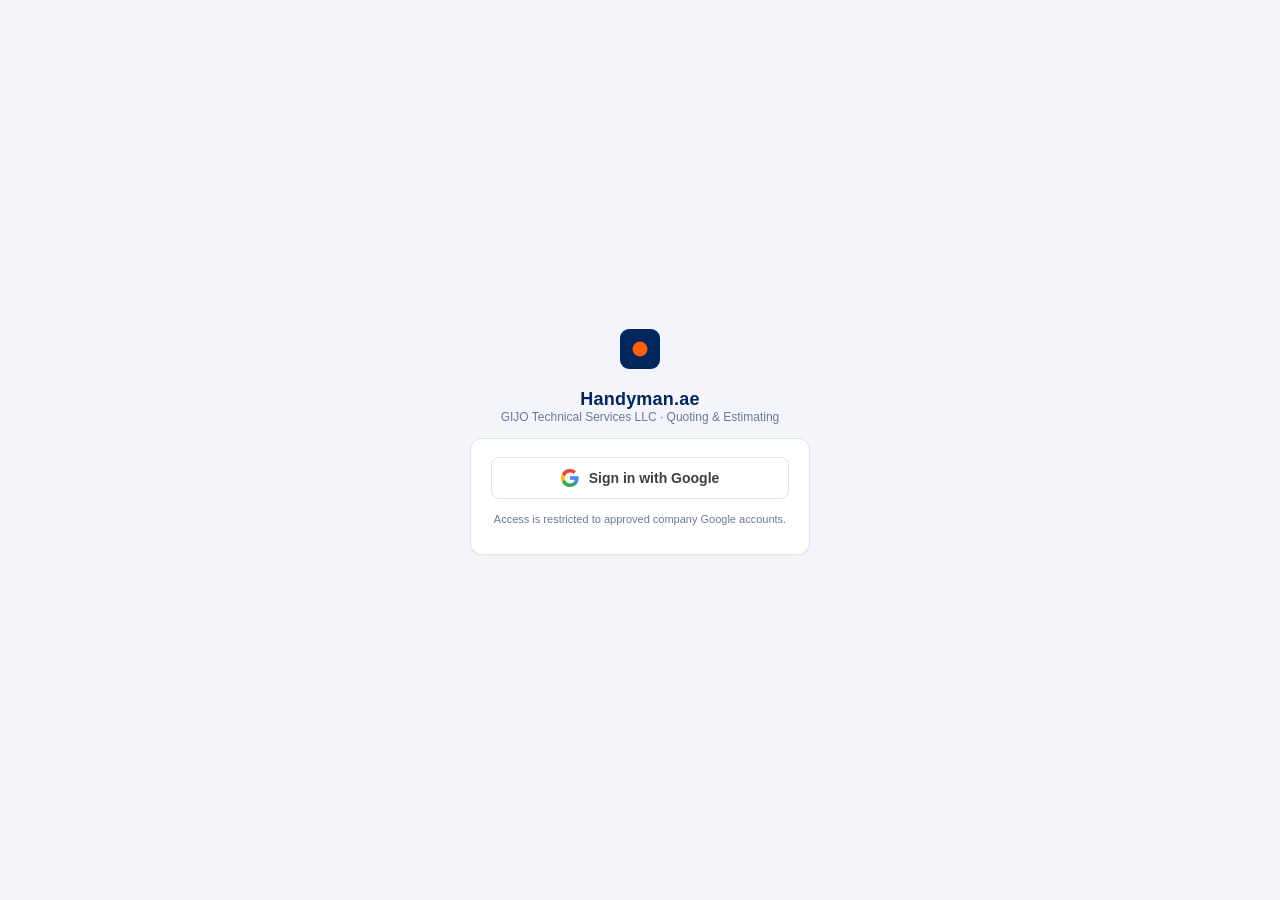
==== public/login.html @ 129e3231 "Add files via upload" ====
<!doctype html>
<html lang="en">
<head>
<meta charset="utf-8">
<meta name="viewport" content="width=device-width, initial-scale=1">
<title>Handyman.ae — Sign In</title>
<link rel="icon" href="data:image/svg+xml,%3Csvg xmlns='http://www.w3.org/2000/svg' viewBox='0 0 32 32'%3E%3Crect width='32' height='32' rx='7' fill='%2302265E'/%3E%3Ccircle cx='16' cy='16' r='5' fill='%23FA6006'/%3E%3C/svg%3E">
<link rel="stylesheet" href="styles.css">
<style>
  body{display:flex;align-items:center;justify-content:center;min-height:100vh;}
  .login-wrap{max-width:380px;width:100%;padding:20px;}
  .google-btn{display:flex;align-items:center;justify-content:center;gap:10px;width:100%;background:#fff;color:#3c4043;border:1px solid #DCE3ED;border-radius:8px;padding:11px 16px;font-size:14px;font-weight:600;cursor:pointer;font-family:inherit;}
  .google-btn:hover{background:#F8F9FA;box-shadow:0 1px 3px rgba(0,0,0,.12);}
  .login-error{color:var(--red);font-size:12.5px;margin-top:14px;display:none;line-height:1.4;text-align:center;}
</style>
</head>
<body>
<div class="login-wrap">
  <div class="brandbar" style="justify-content:center;text-align:center;flex-direction:column;">
    <div class="logo" style="margin-bottom:8px;"></div>
    <div class="brandtext">
      <h1>Handyman.ae</h1>
      <p>GIJO Technical Services LLC · Quoting &amp; Estimating</p>
    </div>
  </div>

  <div class="card">
    <button type="button" class="google-btn" id="googleSignIn">
      <svg width="18" height="18" viewBox="0 0 18 18"><path fill="#4285F4" d="M17.64 9.2c0-.64-.06-1.25-.16-1.84H9v3.48h4.84a4.14 4.14 0 0 1-1.8 2.71v2.26h2.91C16.63 14.2 17.64 11.9 17.64 9.2z"/><path fill="#34A853" d="M9 18c2.43 0 4.47-.8 5.96-2.18l-2.91-2.26c-.81.54-1.85.87-3.05.87-2.35 0-4.34-1.58-5.05-3.71H.96v2.33A9 9 0 0 0 9 18z"/><path fill="#FBBC05" d="M3.95 10.71a5.4 5.4 0 0 1 0-3.42V4.96H.96a9 9 0 0 0 0 8.08l2.99-2.33z"/><path fill="#EA4335" d="M9 3.58c1.32 0 2.5.45 3.44 1.35l2.58-2.58A8.59 8.59 0 0 0 9 0 9 9 0 0 0 .96 4.96l2.99 2.33C4.66 5.16 6.65 3.58 9 3.58z"/></svg>
      Sign in with Google
    </button>
    <p class="login-error" id="authError"></p>
    <p class="hint" style="margin-top:14px;text-align:center;">Access is restricted to approved company Google accounts.</p>
  </div>
</div>

<script src="login.js"></script>
</body>
</html>
---- public/styles.css ----
:root{
  --navy:#02265E; --orange:#FA6006; --red:#C1271B; --green:#0F8A4F;
  --ink:#0B1524; --muted:#6B7A93; --line:#DCE3ED; --soft:#E7ECF3;
  --blue:#1E5FA8; --card:#FFFFFF; --page:#F3F5FA;
}
*{box-sizing:border-box}
body{margin:0;font-family:-apple-system,Segoe UI,Roboto,Helvetica,Arial,sans-serif;background:var(--page);color:var(--ink);}
.wrap{max-width:1020px;margin:0 auto;padding:24px 20px 80px;}
.brandbar{display:flex;align-items:center;gap:12px;margin-bottom:14px;}
.logo{width:40px;height:40px;border-radius:9px;background:var(--navy);position:relative;flex:0 0 auto;}
.logo:after{content:"";position:absolute;left:50%;top:50%;width:15px;height:15px;background:var(--orange);border-radius:50%;transform:translate(-50%,-50%);}
.brandtext h1{font-size:18px;margin:0;color:var(--navy);letter-spacing:.2px}
.brandtext p{margin:0;font-size:12px;color:var(--muted)}
.user-info{margin-left:auto;display:flex;align-items:center;gap:10px;}
.user-info span{font-size:12px;color:var(--muted);}

.tabs{display:flex;gap:6px;margin-bottom:18px;border-bottom:1px solid var(--line);}
.tab{background:none;border:none;padding:10px 16px;font-size:13.5px;font-weight:600;color:var(--muted);cursor:pointer;border-bottom:2px solid transparent;margin-bottom:-1px;}
.tab:hover{color:var(--navy);}
.tab.active{color:var(--navy);border-bottom-color:var(--orange);}

.card{background:var(--card);border:1px solid var(--line);border-radius:12px;padding:18px 20px;margin-bottom:16px;box-shadow:0 1px 2px rgba(11,21,36,.04);}
.card h2{font-size:14px;text-transform:uppercase;letter-spacing:.5px;color:var(--blue);margin:0 0 14px;border-bottom:1px solid var(--line);padding-bottom:8px;}
.card h2.plain{border-bottom:none;margin-bottom:4px;}

.card-head{display:flex;align-items:center;justify-content:space-between;border-bottom:1px solid var(--line);margin-bottom:14px;padding-bottom:8px;}
.card-head h2{margin:0;border-bottom:none;padding-bottom:0;}
.card-toggle{background:none;border:none;cursor:pointer;color:var(--muted);padding:4px 6px;border-radius:6px;line-height:1;}
.card-toggle:hover{background:var(--soft);color:var(--navy);}
.card-toggle .chev{display:inline-block;font-size:13px;transition:transform .15s;}
.card.collapsed .card-body{display:none;}
.card.collapsed .card-toggle .chev{transform:rotate(-90deg);}

.pricing-grid{display:grid;grid-template-columns:1.15fr 1fr;gap:16px;align-items:start;margin-bottom:16px;}
.pricing-grid .card{margin-bottom:0;}
.stack{display:flex;flex-direction:column;gap:16px;}
@media (max-width:900px){.pricing-grid{grid-template-columns:1fr;}}

.section-intro{display:flex;align-items:center;gap:12px;margin-bottom:18px;}
.section-icon{width:38px;height:38px;flex:0 0 auto;border-radius:10px;background:#FDEAE8;color:var(--orange);display:flex;align-items:center;justify-content:center;font-weight:800;font-size:16px;}
.section-intro strong{display:block;font-size:14px;color:var(--ink);}
.section-intro .section-sub{display:block;font-size:11.5px;color:var(--muted);font-weight:400;text-transform:none;letter-spacing:0;}

.slider-row{margin-bottom:16px;}
.slider-row-head{display:flex;align-items:center;justify-content:space-between;margin-bottom:6px;}
.slider-row-head label{margin:0;font-size:13px;font-weight:700;color:var(--ink);text-transform:none;letter-spacing:0;}
.slider-num{display:flex;align-items:center;gap:4px;}
.slider-num input[type=number]{width:66px;text-align:center;padding:5px 6px;}
.slider-num span{font-size:12px;color:var(--muted);}
input[type=range].slider{width:100%;accent-color:var(--orange);height:20px;padding:0;background:none;border:none;}

.more-settings summary{color:var(--blue);}

.section-label{font-size:11px;text-transform:uppercase;letter-spacing:.5px;color:var(--muted);font-weight:700;margin:0;}
.band-badge-lg{display:inline-block;font-size:11.5px;font-weight:700;padding:4px 12px;border-radius:20px;letter-spacing:.2px;}
.band-badge-lg.critical{background:#FDEAE8;color:var(--red);}
.band-badge-lg.warn{background:#FDF1E5;color:#C25E00;}
.band-badge-lg.target{background:#E6F6EE;color:var(--green);}
.band-badge-lg.above{background:#E8F1FC;color:var(--blue);}

.gauge-card .gauge-head{display:flex;align-items:center;justify-content:space-between;margin-bottom:10px;}
.gauge-value{display:flex;align-items:baseline;gap:10px;margin-bottom:6px;}
.gauge-pct{font-size:34px;font-weight:800;line-height:1;}
.gauge-pct.critical{color:var(--red);} .gauge-pct.warn{color:#C25E00;} .gauge-pct.target{color:var(--green);} .gauge-pct.above{color:var(--blue);}
.gauge-sub{font-size:13px;color:var(--muted);}
.gauge-track{position:relative;height:10px;border-radius:6px;margin:16px 0 8px;
  background:linear-gradient(to right, var(--red) 0%, var(--red) 30%, #E9922C 30%, #E9922C 40%, var(--green) 40%, var(--green) 50%, var(--blue) 50%, var(--blue) 100%);}
.gauge-marker{position:absolute;top:50%;left:0%;width:18px;height:18px;border-radius:50%;background:#fff;border:3px solid var(--navy);box-shadow:0 1px 4px rgba(11,21,36,.35);transform:translate(-50%,-50%);transition:left .15s;}
.gauge-ticks{position:relative;height:14px;font-size:10.5px;color:var(--muted);}
.gauge-ticks span{position:absolute;top:0;transform:translateX(-50%);}
.gauge-ticks span:first-child{transform:translateX(0);}
.gauge-ticks span:last-child{transform:translateX(-100%);}
.hint-warn{color:var(--red) !important;font-weight:600;}

.grandbar{display:flex;align-items:center;justify-content:space-between;background:var(--navy);color:#fff;border-radius:9px;padding:14px 16px;margin-top:14px;font-weight:700;font-size:16px;}
.summary .val.profit{color:var(--green);}

/* ---- Guided Service Wizard ---- */
.wizard-trigger-card{background:linear-gradient(135deg,#fff,#FFF7F0);border-color:#FBD9B8;}
.wizard-overlay{position:fixed;inset:0;background:rgba(11,21,36,.55);display:none;align-items:center;justify-content:center;z-index:110;padding:24px;}
.wizard-overlay.show{display:flex;}
.wizard-modal{background:#fff;border-radius:14px;width:100%;max-width:900px;max-height:88vh;display:flex;flex-direction:column;box-shadow:0 20px 60px rgba(11,21,36,.3);overflow:hidden;}
.wizard-header{display:flex;align-items:center;justify-content:space-between;padding:16px 22px;border-bottom:1px solid var(--line);flex:0 0 auto;}
.wizard-header h3{margin:0;font-size:16px;color:var(--navy);}
.wizard-close{background:none;border:none;font-size:22px;color:var(--muted);cursor:pointer;line-height:1;padding:2px 8px;border-radius:6px;}
.wizard-close:hover{background:var(--soft);color:var(--ink);}
.wizard-body{padding:20px 22px;overflow-y:auto;}

.tile-hint{color:var(--muted);font-size:12.5px;margin:0 0 16px;}
.tile-grid{display:grid;grid-template-columns:repeat(auto-fill,minmax(180px,1fr));gap:12px;margin-bottom:18px;}
.tile{border:1px solid var(--line);border-radius:10px;padding:14px 16px;cursor:pointer;background:#fff;transition:.12s;}
.tile:hover{border-color:var(--orange);box-shadow:0 2px 8px rgba(11,21,36,.08);}
.tile.selected{border-color:var(--orange);background:#FDF1E5;}
.tile .tile-name{font-weight:700;font-size:14px;color:var(--ink);display:block;margin-bottom:3px;}
.tile .tile-count{font-size:12px;color:var(--muted);}

.wizard-actions{display:flex;justify-content:space-between;align-items:center;margin-top:8px;padding-top:16px;border-top:1px solid var(--line);}

.job-header{display:flex;align-items:center;gap:12px;margin-bottom:20px;}
.job-header .section-icon{background:#FDEAE8;color:var(--orange);font-size:18px;}
.job-header strong{display:block;font-size:15px;color:var(--ink);}
.job-header .section-sub{display:block;font-size:12px;color:var(--muted);}

.field-row{margin-bottom:16px;}
.field-row label{display:block;font-size:12px;font-weight:700;color:var(--ink);text-transform:none;letter-spacing:0;margin-bottom:6px;}
.field-row.toggle-row{display:flex;align-items:center;justify-content:space-between;border:1px solid var(--line);border-radius:8px;padding:10px 14px;}
.field-row.toggle-row label{margin:0;}

.toggle-switch{position:relative;display:inline-block;width:42px;height:23px;flex:0 0 auto;}
.toggle-switch input{opacity:0;width:0;height:0;position:absolute;}
.toggle-slider{position:absolute;inset:0;background:#DCE3ED;border-radius:24px;transition:.15s;cursor:pointer;}
.toggle-slider:before{content:"";position:absolute;height:17px;width:17px;left:3px;top:3px;background:#fff;border-radius:50%;transition:.15s;box-shadow:0 1px 3px rgba(11,21,36,.3);}
.toggle-switch input:checked + .toggle-slider{background:var(--navy);}
.toggle-switch input:checked + .toggle-slider:before{transform:translateX(19px);}

@media (max-width:600px){.wizard-body{padding:16px;}.wizard-modal{max-height:94vh;}}

/* ---- Jobber Entry Helper ---- */
.jobber-section{margin-bottom:22px;}
.jobber-section h4{font-size:11.5px;text-transform:uppercase;letter-spacing:.4px;color:var(--muted);margin:0 0 10px;font-weight:700;border-bottom:1px solid var(--line);padding-bottom:6px;}
.jobber-row{display:flex;gap:8px;align-items:stretch;margin-bottom:8px;flex-wrap:wrap;}
.copy-chip{border:1px solid var(--line);background:#fff;border-radius:7px;padding:8px 12px;font-size:13px;cursor:pointer;text-align:left;transition:.12s;font-family:inherit;}
.copy-chip:hover{border-color:var(--orange);background:#FFF7F0;}
.copy-chip.copied{border-color:var(--green);background:#E6F6EE;}
.copy-chip .chip-label{display:block;font-size:9.5px;color:var(--muted);text-transform:uppercase;letter-spacing:.3px;margin-bottom:2px;}
.copy-chip .chip-value{display:block;font-weight:600;color:var(--ink);word-break:break-word;}
.jobber-row .copy-chip.chip-desc{flex:1 1 240px;}
.jobber-row .copy-chip.chip-qty{flex:0 0 80px;}
.jobber-row .copy-chip.chip-price{flex:0 0 120px;}
.jobber-hint{font-size:12px;color:var(--muted);margin:-4px 0 16px;}
.grid{display:grid;gap:12px;}
.grid.cols2{grid-template-columns:1fr 1fr;}
.grid.cols3{grid-template-columns:1fr 1fr 1fr;}
.grid.cols4{grid-template-columns:1fr 1fr 1fr 1fr;}
label{display:block;font-size:11px;color:var(--muted);margin-bottom:4px;font-weight:600;text-transform:uppercase;letter-spacing:.3px}
input[type=text],input[type=number],input[type=date],input[type=tel],input[type=email],textarea,select{
  width:100%;padding:8px 10px;border:1px solid var(--line);border-radius:7px;font-size:13.5px;color:var(--ink);background:#fff;font-family:inherit;
}
textarea{resize:vertical;min-height:90px;line-height:1.5}
input:focus,textarea:focus,select:focus{outline:none;border-color:var(--blue);box-shadow:0 0 0 3px rgba(30,95,168,.12)}
table{width:100%;border-collapse:collapse;font-size:13px;}
th{text-align:left;font-size:11px;text-transform:uppercase;letter-spacing:.3px;color:var(--muted);padding:6px 8px;border-bottom:2px solid var(--line);}
td{padding:5px 8px;border-bottom:1px solid var(--line);vertical-align:middle;}
td.num,th.num{text-align:right;}
td input{padding:6px 8px;font-size:13px;}
.row-del{background:none;border:none;color:var(--red);cursor:pointer;font-size:16px;line-height:1;padding:4px 6px;}
.row-del:hover{background:#FDEAE8;border-radius:5px;}
.totalrow td{font-weight:700;border-bottom:none;border-top:2px solid var(--line);background:var(--soft);}
.addbar{display:flex;gap:8px;margin-top:10px;flex-wrap:wrap;align-items:flex-end;}
.addbar select{flex:1;min-width:180px;}
.btn{border:none;border-radius:7px;padding:8px 14px;font-size:13px;font-weight:600;cursor:pointer;white-space:nowrap;}
.btn-primary{background:var(--red);color:#fff;}
.btn-primary:hover{background:#a11f16;}
.btn-navy{background:var(--navy);color:#fff;}
.btn-navy:hover{background:#031c47;}
.btn-outline{background:#fff;color:var(--navy);border:1px solid var(--navy);}
.btn-outline:hover{background:var(--soft);}
.btn-orange{background:var(--orange);color:#fff;}
.btn-orange:hover{background:#d95400;}
.btn-ghost{background:transparent;color:var(--muted);border:1px solid var(--line);}
.btn-ghost:hover{background:var(--soft);}
.btn-sm{padding:6px 10px;font-size:12px;}
.btn:disabled{opacity:.5;cursor:not-allowed;}
.summary{display:grid;grid-template-columns:1fr auto;row-gap:8px;font-size:14px;align-items:center;}
.summary .lbl{color:var(--muted);}
.summary .val{text-align:right;font-weight:600;font-variant-numeric:tabular-nums;}
.summary .grand{font-size:20px;font-weight:800;color:var(--navy);border-top:2px solid var(--line);padding-top:10px;margin-top:4px;}
.summary .grand .val{color:var(--red);}
.markuprow{display:flex;align-items:center;gap:12px;margin:6px 0 14px;}
.markuprow input[type=range]{flex:1;accent-color:var(--orange);}
.markuprow input[type=number]{width:70px;text-align:center;}
details{margin-top:6px;}
summary{cursor:pointer;font-size:12px;color:var(--blue);font-weight:600;padding:4px 0;}
.mtable{margin-top:8px;font-size:12px;}
.mtable td,.mtable th{padding:4px 8px;}
.mtable tr.active{background:#FDF1E5;}
.actions{display:flex;gap:10px;flex-wrap:wrap;margin:22px 0;}
.toast{position:fixed;bottom:24px;left:50%;transform:translateX(-50%);background:var(--navy);color:#fff;padding:10px 18px;border-radius:8px;font-size:13px;opacity:0;transition:opacity .25s;pointer-events:none;z-index:80;}
.toast.show{opacity:1;}
.hint{font-size:11px;color:var(--muted);margin-top:4px;}
.footer-note{text-align:center;color:var(--muted);font-size:11px;margin-top:10px;}

.band-badge{display:inline-block;font-size:10.5px;font-weight:700;padding:2px 8px;border-radius:20px;margin-left:6px;letter-spacing:.2px;}
.band-badge.critical{background:#FDEAE8;color:var(--red);}
.band-badge.warn{background:#FDF1E5;color:#C25E00;}
.band-badge.target{background:#E6F6EE;color:var(--green);}
.band-badge.above{background:#E8F1FC;color:var(--blue);}

/* ---- Price Book ---- */
.pb-category{border:1px solid var(--line);border-radius:10px;margin-bottom:10px;overflow:hidden;}
.pb-cat-head{display:flex;align-items:center;justify-content:space-between;padding:12px 16px;cursor:pointer;background:#fff;}
.pb-cat-head:hover{background:var(--soft);}
.pb-cat-head .name{font-weight:700;font-size:13.5px;color:var(--ink);}
.pb-cat-head .count{font-size:11px;color:var(--muted);margin-left:8px;}
.pb-cat-body{border-top:1px solid var(--line);padding:12px 16px;background:#FAFBFD;}
.pb-cat-body table{background:#fff;}
.pb-cat-body .addbar{margin-top:12px;}
.pb-price-input{width:100px;text-align:right;padding:5px 7px;}
.pb-actions{display:flex;gap:6px;justify-content:flex-end;}
.chev{transition:transform .15s;color:var(--muted);}
.chev.open{transform:rotate(90deg);}

/* ---- Saved quotes ---- */
#savedTable td{font-size:12.5px;}
#savedTable .rowactions{display:flex;gap:6px;flex-wrap:wrap;}

/* ---- Modal ---- */
.modal-overlay{position:fixed;inset:0;background:rgba(11,21,36,.45);display:none;align-items:center;justify-content:center;z-index:100;}
.modal-overlay.show{display:flex;}
.modal{background:#fff;border-radius:12px;padding:22px 24px;max-width:380px;width:90%;box-shadow:0 12px 40px rgba(11,21,36,.25);}
.modal p{font-size:14px;color:var(--ink);margin:0 0 18px;line-height:1.5;}
.modal-actions{display:flex;justify-content:flex-end;gap:10px;}

/* ---- v2: roles, status, dashboard stats, price book v2 ---- */
.role-badge{font-size:10px;font-weight:800;text-transform:uppercase;letter-spacing:.4px;padding:2px 8px;border-radius:20px;background:var(--soft);color:var(--navy);}

.status-card{padding-bottom:14px;}
.status-row{display:flex;align-items:center;gap:14px;flex-wrap:wrap;}
.status-pill{display:inline-block;font-size:12px;font-weight:800;text-transform:uppercase;letter-spacing:.4px;padding:5px 14px;border-radius:20px;}
.status-pill.draft{background:var(--soft);color:var(--muted);}
.status-pill.approval{background:#FDF1E5;color:#C25E00;}
.status-pill.sent{background:#E6F6EE;color:var(--green);}

.stat-card{padding:16px 18px;margin-bottom:0;}
.stat-lbl{font-size:11px;text-transform:uppercase;letter-spacing:.3px;color:var(--muted);font-weight:700;margin-bottom:6px;}
.stat-val{font-size:22px;font-weight:800;color:var(--navy);}
.stat-card-amber{background:#FDF1E5;border-color:#F0C79A;}
.stat-card-amber .stat-lbl,.stat-card-amber .stat-val{color:#C25E00;}
.amber-text{color:#C25E00;font-weight:600;}

.pb-search-row{margin-bottom:10px;}
.pb-section-title{font-size:12px;text-transform:uppercase;letter-spacing:.4px;color:var(--blue);margin:0 0 8px;}

.item-kind-badge{font-size:10px;font-weight:700;text-transform:uppercase;letter-spacing:.3px;padding:3px 8px;border-radius:6px;background:var(--soft);color:var(--navy);white-space:nowrap;}
td.markup-cell input{width:64px;}

.template-card{border:1px solid var(--line);border-radius:10px;padding:14px 16px;margin-bottom:10px;background:#fff;}
.template-card h4{margin:0 0 4px;font-size:14px;color:var(--ink);}
.template-card p{margin:0 0 10px;font-size:12.5px;color:var(--muted);}

@media (max-width:700px){.grid.cols2,.grid.cols3,.grid.cols4{grid-template-columns:1fr;}}
@media print{
  body{background:#fff;}
  .no-print, .tabs, .modal-overlay{display:none !important;}
  #tab-pricebook, #tab-saved, #tab-home, #tab-templates{display:none !important;}
  .card{box-shadow:none;border:1px solid #ccc;break-inside:avoid;margin-bottom:10px;}
  .card.collapsed .card-body{display:block !important;}
  .card-toggle{display:none !important;}
  .pricing-grid{grid-template-columns:1fr;}
  .wrap{padding:0;max-width:100%;}
  input,textarea,select{border:none !important;background:transparent !important;padding:2px 4px !important;color:#000;}
  textarea{overflow:visible !important;resize:none !important;}
  .row-del{display:none;}
}
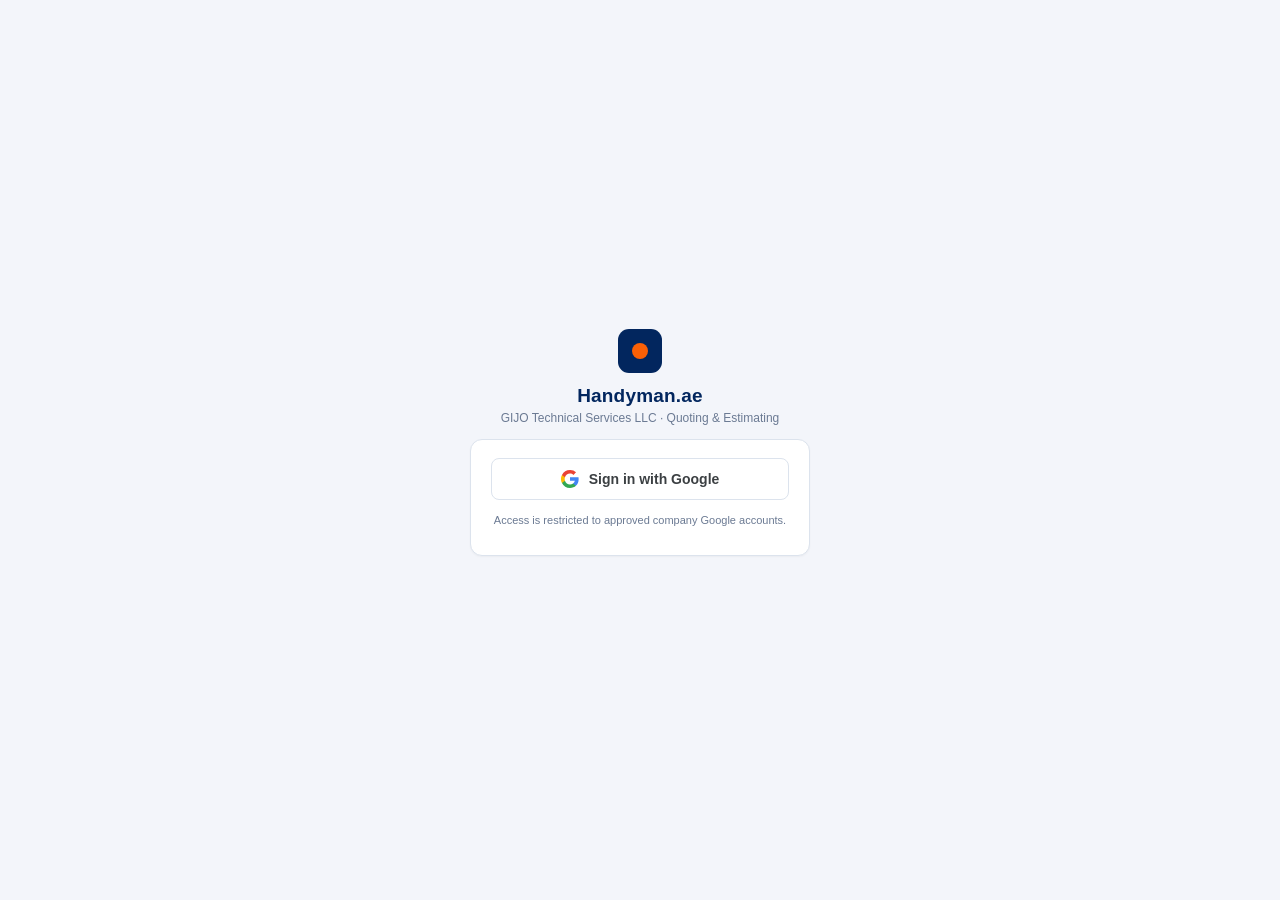
==== commit c7356b1a: "updated chanegs" ====
--- a/public/login.html
+++ b/public/login.html
@@ -9,6 +9,11 @@
 <style>
   body{display:flex;align-items:center;justify-content:center;min-height:100vh;}
   .login-wrap{max-width:380px;width:100%;padding:20px;}
+  .login-brand{display:flex;flex-direction:column;align-items:center;text-align:center;margin-bottom:14px;}
+  .login-logo{width:44px;height:44px;border-radius:11px;background:var(--navy);position:relative;margin-bottom:12px;}
+  .login-logo:after{content:"";position:absolute;left:50%;top:50%;width:16px;height:16px;background:var(--orange);border-radius:50%;transform:translate(-50%,-50%);}
+  .login-brand h1{font-size:19px;margin:0;color:var(--navy);letter-spacing:.2px}
+  .login-brand p{margin:4px 0 0;font-size:12px;color:var(--muted)}
   .google-btn{display:flex;align-items:center;justify-content:center;gap:10px;width:100%;background:#fff;color:#3c4043;border:1px solid #DCE3ED;border-radius:8px;padding:11px 16px;font-size:14px;font-weight:600;cursor:pointer;font-family:inherit;}
   .google-btn:hover{background:#F8F9FA;box-shadow:0 1px 3px rgba(0,0,0,.12);}
   .login-error{color:var(--red);font-size:12.5px;margin-top:14px;display:none;line-height:1.4;text-align:center;}
@@ -16,12 +21,10 @@
 </head>
 <body>
 <div class="login-wrap">
-  <div class="brandbar" style="justify-content:center;text-align:center;flex-direction:column;">
-    <div class="logo" style="margin-bottom:8px;"></div>
-    <div class="brandtext">
-      <h1>Handyman.ae</h1>
-      <p>GIJO Technical Services LLC · Quoting &amp; Estimating</p>
-    </div>
+  <div class="login-brand">
+    <div class="login-logo"></div>
+    <h1>Handyman.ae</h1>
+    <p>GIJO Technical Services LLC · Quoting &amp; Estimating</p>
   </div>
 
   <div class="card">
--- a/public/styles.css
+++ b/public/styles.css
@@ -4,20 +4,57 @@
   --blue:#1E5FA8; --card:#FFFFFF; --page:#F3F5FA;
 }
 *{box-sizing:border-box}
-body{margin:0;font-family:-apple-system,Segoe UI,Roboto,Helvetica,Arial,sans-serif;background:var(--page);color:var(--ink);}
-.wrap{max-width:1020px;margin:0 auto;padding:24px 20px 80px;}
-.brandbar{display:flex;align-items:center;gap:12px;margin-bottom:14px;}
-.logo{width:40px;height:40px;border-radius:9px;background:var(--navy);position:relative;flex:0 0 auto;}
-.logo:after{content:"";position:absolute;left:50%;top:50%;width:15px;height:15px;background:var(--orange);border-radius:50%;transform:translate(-50%,-50%);}
-.brandtext h1{font-size:18px;margin:0;color:var(--navy);letter-spacing:.2px}
-.brandtext p{margin:0;font-size:12px;color:var(--muted)}
-.user-info{margin-left:auto;display:flex;align-items:center;gap:10px;}
-.user-info span{font-size:12px;color:var(--muted);}
-
-.tabs{display:flex;gap:6px;margin-bottom:18px;border-bottom:1px solid var(--line);}
-.tab{background:none;border:none;padding:10px 16px;font-size:13.5px;font-weight:600;color:var(--muted);cursor:pointer;border-bottom:2px solid transparent;margin-bottom:-1px;}
-.tab:hover{color:var(--navy);}
-.tab.active{color:var(--navy);border-bottom-color:var(--orange);}
+html,body{margin:0;height:100%;}
+body{font-family:-apple-system,Segoe UI,Roboto,Helvetica,Arial,sans-serif;background:var(--page);color:var(--ink);}
+
+/* ---- App shell: sidebar + topbar + content ---- */
+.app-shell{display:flex;min-height:100vh;}
+
+.sidebar{flex:0 0 220px;width:220px;background:var(--navy);color:#fff;display:flex;flex-direction:column;padding:18px 14px;position:sticky;top:0;align-self:flex-start;height:100vh;overflow-y:auto;}
+.sidebar-brand{display:flex;align-items:center;gap:10px;padding:4px 8px 20px;}
+.logo{width:34px;height:34px;border-radius:9px;background:var(--orange);position:relative;flex:0 0 auto;}
+.logo:after{content:"";position:absolute;left:50%;top:50%;width:12px;height:12px;background:var(--navy);border-radius:50%;transform:translate(-50%,-50%);}
+.sidebar-brand .brandtext h1{font-size:15.5px;margin:0;color:#fff;letter-spacing:.2px}
+.sidebar-brand .brandtext p{margin:2px 0 0;font-size:10.5px;color:rgba(255,255,255,.55);line-height:1.3;}
+
+.sidenav{flex:1;display:flex;flex-direction:column;gap:20px;}
+.sidenav-group{display:flex;flex-direction:column;gap:2px;}
+.sidenav-label{font-size:10px;text-transform:uppercase;letter-spacing:.6px;color:rgba(255,255,255,.42);font-weight:700;margin:0 0 6px;padding:0 10px;}
+.sidenav .tab{display:flex;align-items:center;gap:10px;background:none;border:none;text-align:left;padding:9px 10px;border-radius:8px;font-size:13px;font-weight:600;color:rgba(255,255,255,.72);cursor:pointer;width:100%;}
+.sidenav .tab svg{width:17px;height:17px;flex:0 0 auto;stroke:currentColor;fill:none;stroke-width:1.8;stroke-linecap:round;stroke-linejoin:round;}
+.sidenav .tab:hover{background:rgba(255,255,255,.08);color:#fff;}
+.sidenav .tab.active{background:var(--orange);color:#fff;}
+
+.sidenav-logout{display:flex;align-items:center;gap:10px;background:none;border:none;border-top:1px solid rgba(255,255,255,.12);margin-top:12px;padding:14px 10px 4px;font-size:13px;font-weight:600;color:rgba(255,255,255,.6);cursor:pointer;text-align:left;}
+.sidenav-logout svg{width:17px;height:17px;stroke:currentColor;fill:none;stroke-width:1.8;stroke-linecap:round;stroke-linejoin:round;}
+.sidenav-logout:hover{color:#fff;}
+
+.main-col{flex:1;min-width:0;display:flex;flex-direction:column;}
+.topbar{display:flex;align-items:center;gap:16px;padding:14px 28px;background:#fff;border-bottom:1px solid var(--line);position:sticky;top:0;z-index:10;}
+.topbar-spacer{flex:1;}
+.user-info{display:flex;align-items:center;gap:10px;}
+.user-info span{font-size:12.5px;color:var(--muted);}
+
+.team-switch{display:flex;gap:4px;background:var(--soft);border-radius:20px;padding:3px;}
+.team-pill{border:none;background:none;padding:6px 14px;border-radius:16px;font-size:12.5px;font-weight:700;color:var(--muted);cursor:pointer;white-space:nowrap;}
+.team-pill:hover{color:var(--navy);}
+.team-pill.active{background:var(--navy);color:#fff;}
+
+.main-content{flex:1;padding:24px 28px 80px;max-width:1400px;width:100%;}
+
+@media (max-width:900px){
+  .app-shell{flex-direction:column;}
+  .sidebar{position:static;height:auto;width:100%;flex:0 0 auto;flex-direction:row;flex-wrap:wrap;align-items:center;padding:10px 14px;}
+  .sidebar-brand{padding:4px 10px 4px 0;}
+  .sidenav{flex-direction:row;flex-wrap:wrap;gap:6px;}
+  .sidenav-group{flex-direction:row;flex-wrap:wrap;gap:2px;}
+  .sidenav-label{display:none;}
+  .sidenav .tab span{display:none;}
+  .sidenav-logout{border-top:none;margin:0 0 0 auto;padding:8px;}
+  .sidenav-logout span{display:none;}
+  .main-content{padding:18px 16px 60px;}
+  .topbar{padding:10px 16px;}
+}
 
 .card{background:var(--card);border:1px solid var(--line);border-radius:12px;padding:18px 20px;margin-bottom:16px;box-shadow:0 1px 2px rgba(11,21,36,.04);}
 .card h2{font-size:14px;text-transform:uppercase;letter-spacing:.5px;color:var(--blue);margin:0 0 14px;border-bottom:1px solid var(--line);padding-bottom:8px;}
@@ -149,8 +186,8 @@
 .addbar{display:flex;gap:8px;margin-top:10px;flex-wrap:wrap;align-items:flex-end;}
 .addbar select{flex:1;min-width:180px;}
 .btn{border:none;border-radius:7px;padding:8px 14px;font-size:13px;font-weight:600;cursor:pointer;white-space:nowrap;}
-.btn-primary{background:var(--red);color:#fff;}
-.btn-primary:hover{background:#a11f16;}
+.btn-primary{background:var(--navy);color:#fff;}
+.btn-primary:hover{background:#031c47;}
 .btn-navy{background:var(--navy);color:#fff;}
 .btn-navy:hover{background:#031c47;}
 .btn-outline{background:#fff;color:var(--navy);border:1px solid var(--navy);}
@@ -185,6 +222,7 @@
 .band-badge.warn{background:#FDF1E5;color:#C25E00;}
 .band-badge.target{background:#E6F6EE;color:var(--green);}
 .band-badge.above{background:#E8F1FC;color:var(--blue);}
+.band-badge.muted{background:var(--soft);color:var(--muted);}
 
 /* ---- Price Book ---- */
 .pb-category{border:1px solid var(--line);border-radius:10px;margin-bottom:10px;overflow:hidden;}
@@ -212,7 +250,7 @@
 .modal-actions{display:flex;justify-content:flex-end;gap:10px;}
 
 /* ---- v2: roles, status, dashboard stats, price book v2 ---- */
-.role-badge{font-size:10px;font-weight:800;text-transform:uppercase;letter-spacing:.4px;padding:2px 8px;border-radius:20px;background:var(--soft);color:var(--navy);}
+.role-badge{font-size:10px;font-weight:800;text-transform:uppercase;letter-spacing:.4px;padding:3px 10px;border-radius:20px;background:var(--navy);color:#fff;}
 
 .status-card{padding-bottom:14px;}
 .status-row{display:flex;align-items:center;gap:14px;flex-wrap:wrap;}
@@ -226,10 +264,46 @@
 .stat-val{font-size:22px;font-weight:800;color:var(--navy);}
 .stat-card-amber{background:#FDF1E5;border-color:#F0C79A;}
 .stat-card-amber .stat-lbl,.stat-card-amber .stat-val{color:#C25E00;}
+.stat-card-red{background:#FDEAE8;border-color:#F3C4BE;}
+.stat-card-red .stat-lbl,.stat-card-red .stat-val{color:var(--red);}
+.stat-card-blue{background:#E8F1FC;border-color:#BFD9F5;}
+.stat-card-blue .stat-lbl,.stat-card-blue .stat-val{color:var(--blue);}
 .amber-text{color:#C25E00;font-weight:600;}
 
 .pb-search-row{margin-bottom:10px;}
 .pb-section-title{font-size:12px;text-transform:uppercase;letter-spacing:.4px;color:var(--blue);margin:0 0 8px;}
+
+/* ---- Print-only header (logo + company + contact line) ---- */
+.print-header{display:none;align-items:center;gap:14px;margin-bottom:18px;padding-bottom:14px;border-bottom:2px solid var(--ink);}
+.print-header-logo{width:44px;height:44px;border-radius:11px;background:var(--navy);position:relative;flex:0 0 auto;}
+.print-header-logo:after{content:"";position:absolute;left:50%;top:50%;width:16px;height:16px;background:var(--orange);border-radius:50%;transform:translate(-50%,-50%);}
+.print-header-name{font-size:17px;font-weight:700;color:var(--ink);}
+.print-header-sub{font-size:11px;color:var(--muted);margin-top:2px;}
+
+/* ---- Contractors (nested rate-card cards) ---- */
+.contractor-card{border:1px solid var(--line);border-radius:10px;padding:14px 16px;margin-bottom:10px;background:#fff;}
+.contractor-card.preferred{border-color:var(--orange);}
+.contractor-head{display:flex;justify-content:space-between;align-items:flex-start;gap:10px;flex-wrap:wrap;}
+.contractor-name{font-size:14.5px;font-weight:700;color:var(--ink);}
+.contractor-loc{font-size:11.5px;color:var(--muted);margin-top:2px;}
+.contractor-services{font-size:12.5px;color:var(--ink);margin:8px 0;line-height:1.5;}
+.contractor-notes{font-size:12px;color:var(--ink);background:var(--soft);border-left:3px solid var(--navy);border-radius:4px;padding:6px 10px;margin:8px 0;line-height:1.5;white-space:pre-wrap;}
+.contractor-contacts{display:flex;gap:10px;flex-wrap:wrap;margin-bottom:8px;}
+.contractor-contacts a{font-size:12px;color:var(--blue);text-decoration:none;}
+.contractor-contacts a:hover{text-decoration:underline;}
+.contractor-actions{display:flex;gap:6px;flex:0 0 auto;}
+.pref-pill{display:inline-block;font-size:9.5px;font-weight:800;text-transform:uppercase;letter-spacing:.3px;color:#fff;background:var(--orange);padding:2px 8px;border-radius:10px;margin-left:8px;vertical-align:middle;}
+.contractor-pricing-toggle{color:var(--blue);font-size:12px;font-weight:600;background:none;border:none;cursor:pointer;padding:4px 0;}
+.contractor-pricing{display:none;margin-top:10px;border-top:1px dashed var(--line);padding-top:10px;}
+.contractor-pricing.open{display:block;}
+.contractor-pricing-note{font-size:11px;color:#C25E00;font-style:italic;margin-bottom:8px;line-height:1.4;}
+.contractor-pricing-row{display:flex;justify-content:space-between;align-items:center;gap:10px;font-size:12.5px;padding:6px 0;border-bottom:1px solid var(--soft);}
+.contractor-pricing-row:last-child{border-bottom:none;}
+.contractor-pricing-name{color:var(--ink);}
+.contractor-pricing-note-inline{color:var(--muted);font-size:11px;}
+.contractor-pricing-price{font-weight:700;white-space:nowrap;}
+.contractor-pricing-actions{display:flex;gap:4px;flex:0 0 auto;}
+.contractor-pricing-add{display:flex;gap:8px;margin-top:10px;flex-wrap:wrap;}
 
 .item-kind-badge{font-size:10px;font-weight:700;text-transform:uppercase;letter-spacing:.3px;padding:3px 8px;border-radius:6px;background:var(--soft);color:var(--navy);white-space:nowrap;}
 td.markup-cell input{width:64px;}
@@ -241,14 +315,83 @@
 @media (max-width:700px){.grid.cols2,.grid.cols3,.grid.cols4{grid-template-columns:1fr;}}
 @media print{
   body{background:#fff;}
-  .no-print, .tabs, .modal-overlay{display:none !important;}
-  #tab-pricebook, #tab-saved, #tab-home, #tab-templates{display:none !important;}
+  .no-print, .modal-overlay{display:none !important;}
+  #tab-pricebook, #tab-saved, #tab-home, #tab-templates, #tab-settings, #tab-users, #tab-amc{display:none !important;}
+  .print-header{display:flex !important;}
   .card{box-shadow:none;border:1px solid #ccc;break-inside:avoid;margin-bottom:10px;}
   .card.collapsed .card-body{display:block !important;}
   .card-toggle{display:none !important;}
   .pricing-grid{grid-template-columns:1fr;}
-  .wrap{padding:0;max-width:100%;}
+  .app-shell{display:block;}
+  .main-content{padding:0;max-width:100%;}
   input,textarea,select{border:none !important;background:transparent !important;padding:2px 4px !important;color:#000;}
   textarea{overflow:visible !important;resize:none !important;}
   .row-del{display:none;}
 }
+
+/* ---- AMC Tracker ---- */
+.amc-subnav{display:flex;gap:6px;flex-wrap:wrap;}
+.amc-subtab{background:none;border:1px solid var(--line);color:var(--muted);font-size:13px;font-weight:600;padding:8px 16px;border-radius:20px;cursor:pointer;font-family:inherit;}
+.amc-subtab:hover{border-color:var(--navy);color:var(--navy);}
+.amc-subtab.active{background:var(--navy);border-color:var(--navy);color:#fff;}
+.amc-count{display:inline-block;font-size:10.5px;font-weight:800;background:rgba(255,255,255,.25);padding:1px 7px;border-radius:10px;margin-left:5px;}
+.amc-subtab:not(.active) .amc-count{background:var(--soft);color:var(--navy);}
+
+.amc-panel{display:none;}
+.amc-panel.active{display:block;}
+
+.amc-flag-list{list-style:none;margin:0;padding:0;}
+.amc-flag-item{display:flex;justify-content:space-between;align-items:center;gap:10px;padding:10px 0;border-bottom:1px solid var(--line);cursor:pointer;}
+.amc-flag-item:last-child{border-bottom:none;}
+.amc-flag-item:hover{background:var(--soft);margin:0 -8px;padding:10px 8px;border-radius:6px;}
+.amc-fi-name{font-weight:700;font-size:13px;color:var(--ink);}
+.amc-fi-meta{font-size:11.5px;color:var(--muted);}
+
+.amc-split-row{display:grid;grid-template-columns:90px 1fr 90px;align-items:center;gap:10px;margin-bottom:10px;}
+.amc-split-label{font-size:12.5px;font-weight:700;color:var(--ink);}
+.amc-split-track{height:10px;border-radius:6px;background:var(--soft);overflow:hidden;}
+.amc-split-fill{display:block;height:100%;border-radius:6px;}
+.amc-split-count{font-size:11.5px;color:var(--muted);text-align:right;}
+
+table.amc-table{font-size:12.5px;}
+table.amc-table th{white-space:nowrap;}
+table.amc-table td{white-space:nowrap;}
+table.amc-table tr.amc-row-main{cursor:pointer;}
+table.amc-table tr.amc-row-main:hover{background:var(--soft);}
+table.amc-table tr.amc-row-flagged{background:#FFF7F0;}
+.amc-chevron{color:var(--muted);display:inline-block;width:14px;}
+.amc-cust-cell{white-space:normal !important;min-width:150px;}
+.amc-cust-sub{display:block;font-size:11px;color:var(--muted);font-weight:400;}
+
+.amc-detail-grid{display:grid;grid-template-columns:1fr 1fr;gap:18px;padding:16px 4px;}
+.amc-detail-block{background:var(--soft);border-radius:10px;padding:14px 16px;}
+.amc-detail-block h4{font-size:11px;text-transform:uppercase;letter-spacing:.4px;color:var(--blue);margin:0 0 12px;}
+.amc-field-row{margin-bottom:10px;}
+.amc-field-row:last-child{margin-bottom:0;}
+.amc-field-inline{display:grid;grid-template-columns:1fr 1fr;gap:10px;margin-bottom:10px;}
+.amc-visit-row{display:grid;grid-template-columns:28px 90px 1fr auto;align-items:center;gap:8px;margin-bottom:8px;font-size:12.5px;}
+.amc-visit-row:last-child{margin-bottom:0;}
+.amc-visit-row .v-n{font-weight:800;color:var(--navy);}
+.amc-visit-row .v-due{color:var(--muted);}
+.amc-visit-row input[type=date]{padding:5px 6px;font-size:12px;}
+.amc-history-line{display:flex;flex-wrap:wrap;gap:10px;align-items:center;font-size:12.5px;padding:7px 0;border-bottom:1px solid var(--line);}
+.amc-history-line:last-child{border-bottom:none;}
+.amc-history-line .hl-year{font-weight:700;color:var(--ink);min-width:60px;}
+.amc-history-line .hl-notes{color:var(--muted);font-style:italic;}
+.amc-save-hint{font-size:11px;color:var(--muted);padding:0 4px 4px;}
+.amc-detail-notice{grid-column:1/-1;background:#FDEAE8;color:var(--red);font-size:12.5px;font-weight:600;padding:10px 14px;border-radius:8px;}
+@media (max-width:700px){.amc-detail-grid,.amc-field-inline{grid-template-columns:1fr;}}
+
+.amc-section-title{display:flex;align-items:center;gap:6px;font-size:14px;margin:0 0 4px;}
+.amc-action-item{display:flex;align-items:center;gap:12px;padding:10px 0;border-bottom:1px solid var(--line);}
+.amc-action-item:last-child{border-bottom:none;}
+.amc-action-item.handled{opacity:.45;}
+.amc-action-item input[type=checkbox]{width:17px;height:17px;flex:0 0 auto;}
+.amc-ai-body{flex:1;min-width:0;}
+.amc-ai-title{font-weight:700;font-size:13px;color:var(--ink);}
+.amc-ai-meta{font-size:11.5px;color:var(--muted);margin-top:1px;}
+.amc-ai-due{font-size:12px;font-weight:700;flex:0 0 auto;white-space:nowrap;}
+
+.amc-schedule-preview{background:var(--soft);border-radius:8px;padding:12px 14px;font-size:12.5px;color:var(--ink);margin-top:16px;line-height:1.6;}
+.amc-form-errors{background:#FDEAE8;color:var(--red);border-radius:8px;padding:10px 14px;margin-top:12px;font-weight:600;}
+.amc-field-error input,.amc-field-error select{border-color:var(--red) !important;}
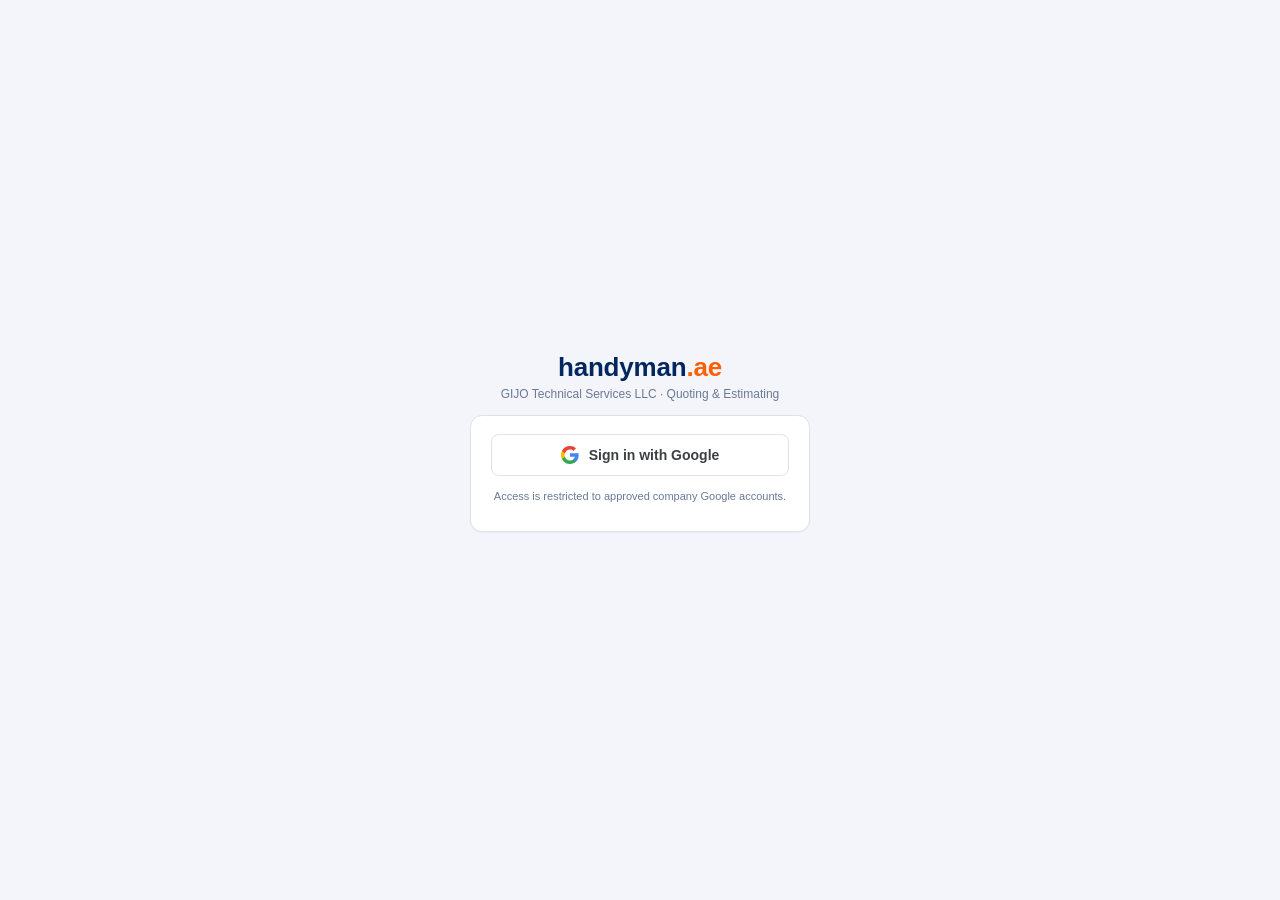
==== commit d957b584: "updated logo" ====
--- a/public/login.html
+++ b/public/login.html
@@ -10,9 +10,7 @@
   body{display:flex;align-items:center;justify-content:center;min-height:100vh;}
   .login-wrap{max-width:380px;width:100%;padding:20px;}
   .login-brand{display:flex;flex-direction:column;align-items:center;text-align:center;margin-bottom:14px;}
-  .login-logo{width:44px;height:44px;border-radius:11px;background:var(--navy);position:relative;margin-bottom:12px;}
-  .login-logo:after{content:"";position:absolute;left:50%;top:50%;width:16px;height:16px;background:var(--orange);border-radius:50%;transform:translate(-50%,-50%);}
-  .login-brand h1{font-size:19px;margin:0;color:var(--navy);letter-spacing:.2px}
+  .login-brand h1{font-size:26px;font-weight:800;margin:0;color:var(--navy);letter-spacing:-.2px;text-transform:lowercase;}
   .login-brand p{margin:4px 0 0;font-size:12px;color:var(--muted)}
   .google-btn{display:flex;align-items:center;justify-content:center;gap:10px;width:100%;background:#fff;color:#3c4043;border:1px solid #DCE3ED;border-radius:8px;padding:11px 16px;font-size:14px;font-weight:600;cursor:pointer;font-family:inherit;}
   .google-btn:hover{background:#F8F9FA;box-shadow:0 1px 3px rgba(0,0,0,.12);}
@@ -22,8 +20,7 @@
 <body>
 <div class="login-wrap">
   <div class="login-brand">
-    <div class="login-logo"></div>
-    <h1>Handyman.ae</h1>
+    <h1>handyman<span class="wm-ae">.ae</span></h1>
     <p>GIJO Technical Services LLC · Quoting &amp; Estimating</p>
   </div>
 
--- a/public/styles.css
+++ b/public/styles.css
@@ -12,10 +12,9 @@
 
 .sidebar{flex:0 0 220px;width:220px;background:var(--navy);color:#fff;display:flex;flex-direction:column;padding:18px 14px;position:sticky;top:0;align-self:flex-start;height:100vh;overflow-y:auto;}
 .sidebar-brand{display:flex;align-items:center;gap:10px;padding:4px 8px 20px;}
-.logo{width:34px;height:34px;border-radius:9px;background:var(--orange);position:relative;flex:0 0 auto;}
-.logo:after{content:"";position:absolute;left:50%;top:50%;width:12px;height:12px;background:var(--navy);border-radius:50%;transform:translate(-50%,-50%);}
-.sidebar-brand .brandtext h1{font-size:15.5px;margin:0;color:#fff;letter-spacing:.2px}
+.sidebar-brand .brandtext h1{font-size:19px;font-weight:800;margin:0;color:#fff;letter-spacing:-.2px;text-transform:lowercase;}
 .sidebar-brand .brandtext p{margin:2px 0 0;font-size:10.5px;color:rgba(255,255,255,.55);line-height:1.3;}
+.wm-ae{color:var(--orange);}
 
 .sidenav{flex:1;display:flex;flex-direction:column;gap:20px;}
 .sidenav-group{display:flex;flex-direction:column;gap:2px;}
@@ -271,13 +270,11 @@
 .amber-text{color:#C25E00;font-weight:600;}
 
 .pb-search-row{margin-bottom:10px;}
-.pb-section-title{font-size:12px;text-transform:uppercase;letter-spacing:.4px;color:var(--blue);margin:0 0 8px;}
+.pb-section-title{font-size:19px;font-weight:800;text-transform:uppercase;letter-spacing:.4px;color:var(--blue);margin:0 0 8px;}
 
 /* ---- Print-only header (logo + company + contact line) ---- */
 .print-header{display:none;align-items:center;gap:14px;margin-bottom:18px;padding-bottom:14px;border-bottom:2px solid var(--ink);}
-.print-header-logo{width:44px;height:44px;border-radius:11px;background:var(--navy);position:relative;flex:0 0 auto;}
-.print-header-logo:after{content:"";position:absolute;left:50%;top:50%;width:16px;height:16px;background:var(--orange);border-radius:50%;transform:translate(-50%,-50%);}
-.print-header-name{font-size:17px;font-weight:700;color:var(--ink);}
+.print-header-name{font-size:20px;font-weight:800;color:var(--navy);letter-spacing:-.2px;text-transform:lowercase;}
 .print-header-sub{font-size:11px;color:var(--muted);margin-top:2px;}
 
 /* ---- Contractors (nested rate-card cards) ---- */
@@ -305,6 +302,60 @@
 .contractor-pricing-actions{display:flex;gap:4px;flex:0 0 auto;}
 .contractor-pricing-add{display:flex;gap:8px;margin-top:10px;flex-wrap:wrap;}
 
+/* ---- Suppliers (category-pill filtered card grid) ---- */
+.supplier-grid{display:grid;grid-template-columns:repeat(auto-fill,minmax(260px,1fr));gap:12px;}
+.supplier-card{border:1px solid var(--line);border-radius:10px;padding:14px 16px;background:#fff;}
+.supplier-card.preferred{border-color:var(--orange);}
+.supplier-head{display:flex;justify-content:space-between;align-items:flex-start;gap:10px;flex-wrap:wrap;}
+.supplier-name{font-size:14.5px;font-weight:700;color:var(--ink);}
+.supplier-loc{font-size:11.5px;color:var(--muted);margin-top:2px;}
+.supplier-services{font-size:12.5px;color:var(--ink);margin:8px 0;line-height:1.5;}
+.supplier-contacts{display:flex;gap:10px;flex-wrap:wrap;}
+.supplier-contacts a{font-size:12px;color:var(--blue);text-decoration:none;}
+.supplier-contacts a:hover{text-decoration:underline;}
+.supplier-actions{display:flex;gap:6px;flex:0 0 auto;}
+.supplier-card-editing{grid-column:1 / -1;}
+.supplier-edit-grid{display:grid;grid-template-columns:repeat(auto-fit,minmax(150px,1fr));gap:8px;}
+.supplier-edit-grid input{width:100%;}
+.supplier-edit-preferred{display:flex;align-items:center;gap:6px;font-weight:600;color:var(--ink);font-size:13px;margin-top:10px;}
+.supplier-edit-preferred input{width:16px;height:16px;}
+.supplier-edit-actions{display:flex;gap:8px;margin-top:12px;}
+
+/* ---- AMC Proposal live preview cards (mirrors the PDF's package card design) ---- */
+.ap-card{border:1px solid var(--line);border-radius:10px;overflow:hidden;background:#fff;display:flex;flex-direction:column;}
+.ap-card.flagged{border-color:var(--orange);border-width:1.5px;}
+.ap-card-head{padding:14px 16px;position:relative;}
+.ap-card-head.navy{background:var(--navy);}
+.ap-card-head.orange{background:var(--orange);}
+.ap-card-tier{color:#fff;font-size:18px;font-weight:800;letter-spacing:.3px;text-transform:uppercase;}
+.ap-card-tag{color:rgba(255,255,255,.85);font-size:10.5px;font-weight:700;letter-spacing:.4px;text-transform:uppercase;margin-top:2px;}
+.ap-card-ribbon{position:absolute;top:12px;right:14px;background:rgba(255,255,255,.22);color:#fff;font-size:9.5px;font-weight:800;letter-spacing:.4px;text-transform:uppercase;padding:3px 9px;border-radius:5px;}
+.ap-card-body{padding:16px;border-bottom:1px solid var(--soft);}
+.ap-card-price{font-size:13px;color:var(--muted);}
+.ap-card-price b{font-size:28px;color:var(--ink);font-weight:800;}
+.ap-card.flagged .ap-card-price b{color:var(--orange);}
+.ap-card-price-note{font-size:11.5px;color:var(--muted);margin-top:2px;}
+.ap-card-perday{margin-top:10px;background:var(--soft);border-left:3px solid var(--orange);border-radius:4px;padding:7px 10px;font-size:12px;color:var(--ink);}
+.ap-card-monthly{background:var(--soft);padding:12px 16px;border-bottom:1px solid var(--line);}
+.ap-card-monthly-label{font-size:10px;font-weight:700;letter-spacing:.4px;text-transform:uppercase;color:var(--muted);}
+.ap-card-monthly-val{font-size:13px;color:var(--ink);margin-top:4px;line-height:1.4;}
+.ap-card-bullets{padding:14px 16px;flex:1;}
+.ap-card-bullet{display:flex;align-items:flex-start;gap:8px;font-size:12.5px;color:var(--ink);padding:4px 0;line-height:1.4;}
+.ap-card-bullet.off{color:var(--muted);}
+.ap-card-bullet-dot{color:var(--orange);flex:0 0 auto;margin-top:2px;font-size:9px;}
+.ap-card-bullet.off .ap-card-bullet-dot{color:#C9D0DB;}
+.ap-card-footer{padding:0 16px 16px;}
+
+/* ---- Contract Builder's package picker (Basic/Standard/Premium, priced) ---- */
+.ac-package-picker{display:flex;gap:10px;flex-wrap:wrap;margin-top:6px;}
+.ac-package-option{flex:1;min-width:150px;border:1.5px solid var(--line);border-radius:10px;padding:12px 14px;cursor:pointer;background:#fff;text-align:left;font-family:inherit;}
+.ac-package-option:hover{border-color:var(--navy);}
+.ac-package-option.selected{border-color:var(--orange);background:#FFF6F0;}
+.ac-pkg-name{font-weight:800;font-size:12.5px;color:var(--ink);text-transform:uppercase;letter-spacing:.3px;}
+.ac-pkg-price{font-size:19px;font-weight:800;color:var(--navy);margin-top:4px;}
+.ac-package-option.selected .ac-pkg-price{color:var(--orange);}
+.ac-pkg-note{font-size:11px;color:var(--muted);margin-top:2px;}
+
 .item-kind-badge{font-size:10px;font-weight:700;text-transform:uppercase;letter-spacing:.3px;padding:3px 8px;border-radius:6px;background:var(--soft);color:var(--navy);white-space:nowrap;}
 td.markup-cell input{width:64px;}
 
@@ -366,6 +417,8 @@
 .amc-detail-grid{display:grid;grid-template-columns:1fr 1fr;gap:18px;padding:16px 4px;}
 .amc-detail-block{background:var(--soft);border-radius:10px;padding:14px 16px;}
 .amc-detail-block h4{font-size:11px;text-transform:uppercase;letter-spacing:.4px;color:var(--blue);margin:0 0 12px;}
+.amc-detail-block-head{display:flex;justify-content:space-between;align-items:center;margin-bottom:12px;}
+.amc-detail-block-head h4{margin-bottom:0;}
 .amc-field-row{margin-bottom:10px;}
 .amc-field-row:last-child{margin-bottom:0;}
 .amc-field-inline{display:grid;grid-template-columns:1fr 1fr;gap:10px;margin-bottom:10px;}
@@ -378,7 +431,8 @@
 .amc-history-line:last-child{border-bottom:none;}
 .amc-history-line .hl-year{font-weight:700;color:var(--ink);min-width:60px;}
 .amc-history-line .hl-notes{color:var(--muted);font-style:italic;}
-.amc-save-hint{font-size:11px;color:var(--muted);padding:0 4px 4px;}
+.amc-detail-actions{display:flex;align-items:center;gap:10px;padding:0 4px 8px;}
+.amc-save-hint{font-size:11px;color:var(--muted);}
 .amc-detail-notice{grid-column:1/-1;background:#FDEAE8;color:var(--red);font-size:12.5px;font-weight:600;padding:10px 14px;border-radius:8px;}
 @media (max-width:700px){.amc-detail-grid,.amc-field-inline{grid-template-columns:1fr;}}
 
